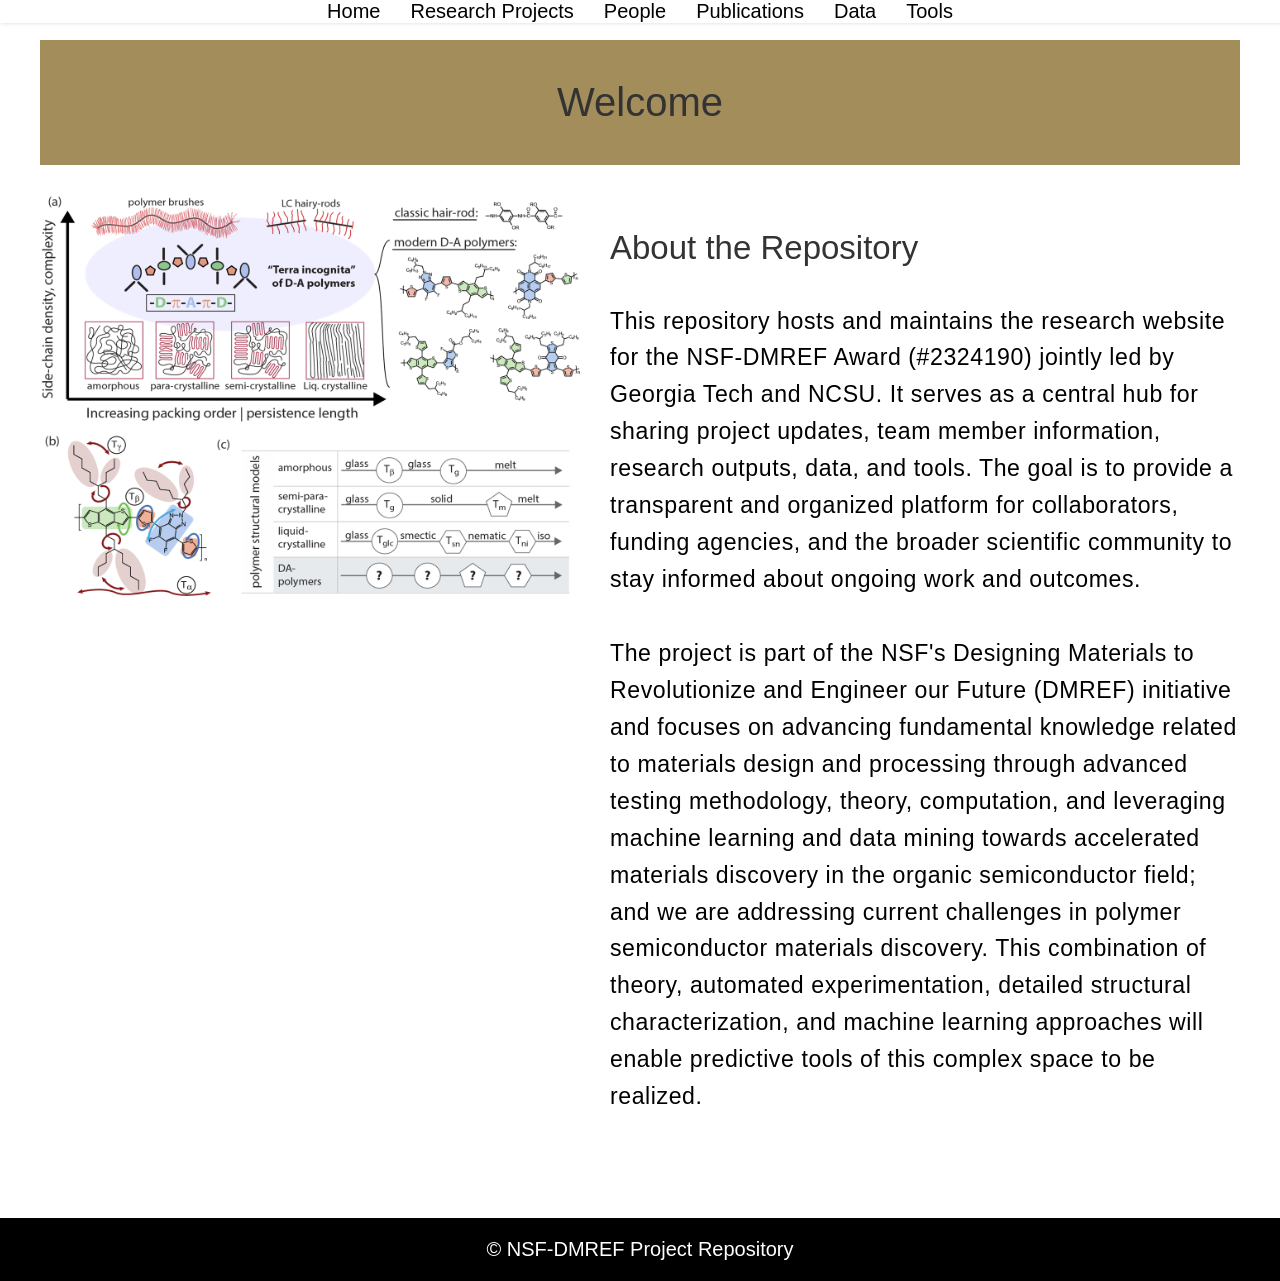
==== index.html @ 3720a221 "Add files via upload" ====
<!DOCTYPE html>
<html lang="en">
<head>
  <meta charset="UTF-8">
  <title>GT-NCSU-DMREF Repository</title>
  <link rel="stylesheet" href="style.css">
</head>
<body>
  <div class="index_banner">
    <nav>
      <ul>
        <li><a href="index.html">Home</a></li>
        <li><a href="projects.html">Research Projects</a></li>
        <li><a href="people.html">People</a></li>
        <li><a href="publications.html">Publications</a></li>
        <li><a href="data.html">Data</a></li>
        <li><a href="tools.html">Tools</a></li>
      </ul>
    </nav>
  </div>

  <section class="content">
    <div class="page-title">
      <h1>Welcome</h1>
    </div>
    <div class="home-row">
      <!-- Image on the left -->
      <img src="img/home_image.png" alt="Project Image">

      <!-- Text on the right -->
      <div class="text">
        <h2>About the Repository</h2>
        <p>
          This repository hosts and maintains the research website for the NSF-DMREF Award (#2324190) jointly led by Georgia Tech and NCSU. It serves as a central hub for sharing project updates, team member information, research outputs, data, and tools. The goal is to provide a transparent and organized platform for collaborators, funding agencies, and the broader scientific community to stay informed about ongoing work and outcomes.<br>
          <br>
          The project is part of the NSF's Designing Materials to Revolutionize and Engineer our Future (DMREF) initiative and focuses on advancing fundamental knowledge related to materials design and processing through advanced testing methodology, theory, computation, and leveraging machine learning and data mining towards accelerated materials discovery in the organic semiconductor field; and we are addressing current challenges in polymer semiconductor materials discovery. This combination of theory, automated experimentation, detailed structural characterization, and machine learning approaches will enable predictive tools of this complex space to be realized.
        </p>
      </div>
    </div>
  </section>

  <footer>
    &copy; NSF-DMREF Project Repository
  </footer>
</body>
</html>
---- style.css ----
/* ---------- Base ---------- */
body {
  font-family: Lato, Helvetica, Arial, sans-serif;
  font-weight: 300;
  font-size: 20px;
  margin: 0;
}

.content {
  min-height: 600px;
  padding: 40px;
}

h1, h2, h3 {
  font-weight: 400;
  color: #333;
}

p {
  line-height: 1.6;
  font-size: 1.05em;
  font-weight: 300;
  letter-spacing: .025em;
}

.page-title {
  background-color: #A28D5B;  /* GT color, can adjust */
  color: white;               /* text color */
  text-align: center;         /* center the text */
  padding: 40px 20px;         /* vertical and horizontal padding */
  margin-bottom: 30px;        /* space below the title */
}

.page-title h1 {
  margin: 0;
  font-size: 2.5rem;          /* adjust size as needed */
  font-weight: 500;
}


/* ---------- Navbar ---------- */
.index_banner {
  position: fixed;
  z-index: 10;
  width: 100%;
}

nav {
  background: #ffffffed;
  box-shadow: 1px 1px 3px #0000001a;
}

nav ul {
  margin: 0;
  padding: 0;
  display: flex;
  justify-content: center;
  list-style: none;
}

nav ul li {
  margin: 0 15px;
}

nav ul a {
  color: black;
  font-weight: lighter;
  font-size: 20px;
  text-decoration: none;
}

nav ul a:hover {
  text-decoration: underline;
}

/* ---------- Home Welcome Banner ---------- */
.welcome-banner {
  background-color: #A28D5B; /* GT color, can adjust */
  color: white;
  text-align: center;
  padding: 60px 20px;
  margin-bottom: 30px;
}

.welcome-banner h1 {
  font-size: 3rem; /* bigger than default */
  margin: 0;
  font-weight: 500;
}

/* ---------- Home Image + Text Row ---------- */
.home-row {
  display: flex;
  align-items: flex-start; /* change from center to flex-start */
  gap: 30px;
  flex-wrap: wrap; /* ensures stacking on small screens */
}

.home-row img {
  flex: 0 0 45%;       /* image takes 45% of row */
  max-width: 45%;
  border-radius: 10px;
  order: 0;            /* ensures image is on the left */
}

.home-row .text {
  flex: 1 1 50%;       /* text takes remaining space */
  font-size: 1.1em;
  line-height: 1.6;
  order: 1;            /* ensures text is on the right */
}

/* ---------- Projects ---------- */
.project-list li {
  display: flex;
  align-items: flex-start;  /* changed from center to flex-start */
  padding: 20px;
  border-bottom: 1px solid #ccc;
  margin-bottom: 20px;
}

.project-list .image {
  flex: 0 0 600px;              /* original width, we’ll adjust */
  width: 600px;                 /* base width */
  aspect-ratio: 2 / 1;          /* width : height = 1:2 */
  margin-right: 20px;
  background-size: contain;
  background-position: top;
  background-repeat: no-repeat;  /* avoid tiling */
  border-radius: 4px;
}

.project-list .meta h3 {
  margin: 0 0 10px;
  font-size: 30px;
}


/* ---------- People ---------- */
.people_list {
  list-style: none;
  padding: 20px;
  margin: 0;
}

.people_card {
  display: flex;
  align-items: flex-start; /* align top of text with headshot */
  gap: 20px;               /* space between columns */
  padding: 15px 0;
  border-bottom: 1px solid #ccc;
}

.headshot img {
  width: 200px;    /* adjust size as needed */
  height: 200px;
  object-fit: cover;        /* fills the box */
  object-position: center 20%; /* shift image down */
  border-radius: 50%;
}

.info {
  flex: 1;          /* text takes remaining space */
}


.name_email .email {
  font-size: 18px;
  color: #062f4f;
  margin: 0 0 10px 0;
}

.people-section h2 {
  font-size: 28px;
  margin: 30px 0 15px 20px;
  border-bottom: 2px solid #ccc; /* optional underline */
  padding-bottom: 5px;
}

.name_email h3 {
  margin: 0 0 5px 0;
  font-size: 24px;
}

/* ---------- Publications ---------- */
.pub-list {
  list-style: none;
  padding: 0;
}

.pub-list li.pub-card {
  padding: 15px;
  margin-bottom: 10px;
  background: #fff;
  border-radius: 3px;
  box-shadow: 0px 2px 4px -2px #ccc;
}

/* ---------- Footer ---------- */
footer {
  background: #000000;
  color: white;
  text-align: center;
  padding: 20px;
  margin-top: 40px;
}
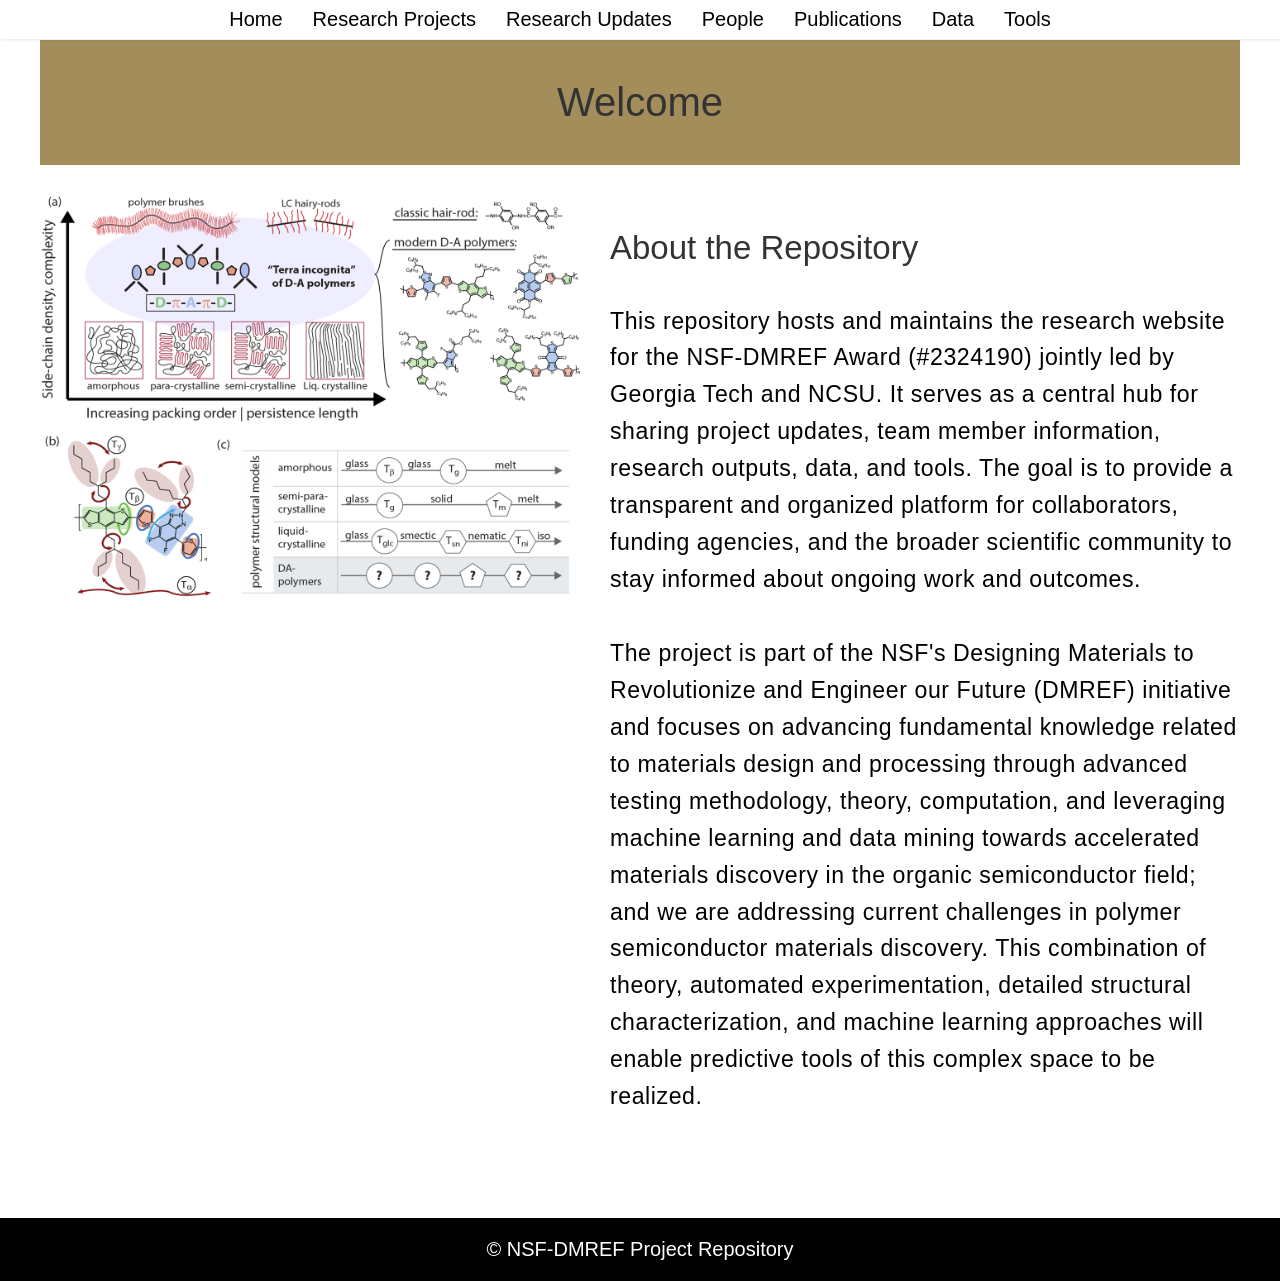
==== commit 00e3253c: "Add files via upload" ====
--- a/index.html
+++ b/index.html
@@ -11,6 +11,7 @@
       <ul>
         <li><a href="index.html">Home</a></li>
         <li><a href="projects.html">Research Projects</a></li>
+        <li><a href="updates.html">Research Updates</a></li>
         <li><a href="people.html">People</a></li>
         <li><a href="publications.html">Publications</a></li>
         <li><a href="data.html">Data</a></li>
--- a/style.css
+++ b/style.css
@@ -52,9 +52,10 @@
 
 nav ul {
   margin: 0;
-  padding: 0;
+  padding: 8px 10px;
   display: flex;
   justify-content: center;
+  flex-wrap: wrap;
   list-style: none;
 }
 
@@ -196,6 +197,134 @@
   box-shadow: 0px 2px 4px -2px #ccc;
 }
 
+/* ---------- Research Updates ---------- */
+.update-period {
+  margin-bottom: 50px;
+}
+
+.period-title {
+  font-size: 28px;
+  margin: 10px 0 25px;
+  border-bottom: 2px solid #ccc;
+  padding-bottom: 8px;
+}
+
+.lab-group {
+  background: #fff;
+  border: 1px solid #e6e0d4;
+  border-radius: 4px;
+  padding: 20px 24px 24px;
+  margin-bottom: 28px;
+  box-shadow: 0px 2px 4px -2px #ccc;
+}
+
+.lab-title {
+  margin: 0 0 18px;
+  font-size: 24px;
+  color: #333;
+  border-left: 4px solid #A28D5B;
+  padding-left: 12px;
+}
+
+/* Each image + summary pair is one .update-entry.
+   Copy that block to add more sets inside a lab group. */
+.update-entry {
+  display: flex;
+  align-items: flex-start;
+  width: 100%;
+}
+
+.update-entry + .update-entry {
+  margin-top: 24px;
+  padding-top: 24px;
+  border-top: 1px solid #e5e5e5;
+}
+
+.update-image {
+  flex: 0 0 40%;
+  width: 40%;
+  max-width: 40%;
+  box-sizing: border-box;
+  padding-right: 20px;
+}
+
+.update-image img {
+  width: 100%;
+  height: auto;
+  display: block;
+  margin-bottom: 12px;
+  border-radius: 4px;
+}
+
+.update-image img:last-child {
+  margin-bottom: 0;
+}
+
+.update-image-placeholder {
+  min-height: 220px;
+  background: #f4f1ea;
+  border: 1px dashed #c4b48a;
+  border-radius: 4px;
+  color: #8a7a55;
+  display: flex;
+  align-items: center;
+  justify-content: center;
+  font-size: 18px;
+  letter-spacing: .04em;
+}
+
+.update-text {
+  flex: 0 0 60%;
+  width: 60%;
+  max-width: 60%;
+  box-sizing: border-box;
+}
+
+.update-text p {
+  margin-top: 0;
+}
+
+.update-text p:last-child {
+  margin-bottom: 0;
+}
+
+.update-files {
+  margin-top: 18px;
+  padding-top: 16px;
+  border-top: 1px solid #e5e5e5;
+}
+
+.update-files h4 {
+  margin: 0 0 10px;
+  font-size: 18px;
+  font-weight: 400;
+  color: #333;
+}
+
+.update-files ul {
+  list-style: none;
+  padding: 0;
+  margin: 0;
+}
+
+.update-files li {
+  margin: 6px 0;
+}
+
+.update-files li a {
+  color: #062f4f;
+  text-decoration: none;
+}
+
+.update-files li a:hover {
+  text-decoration: underline;
+}
+
+.update-files li.no-files {
+  color: #888;
+  font-size: 0.95em;
+}
+
 /* ---------- Footer ---------- */
 footer {
   background: #000000;
